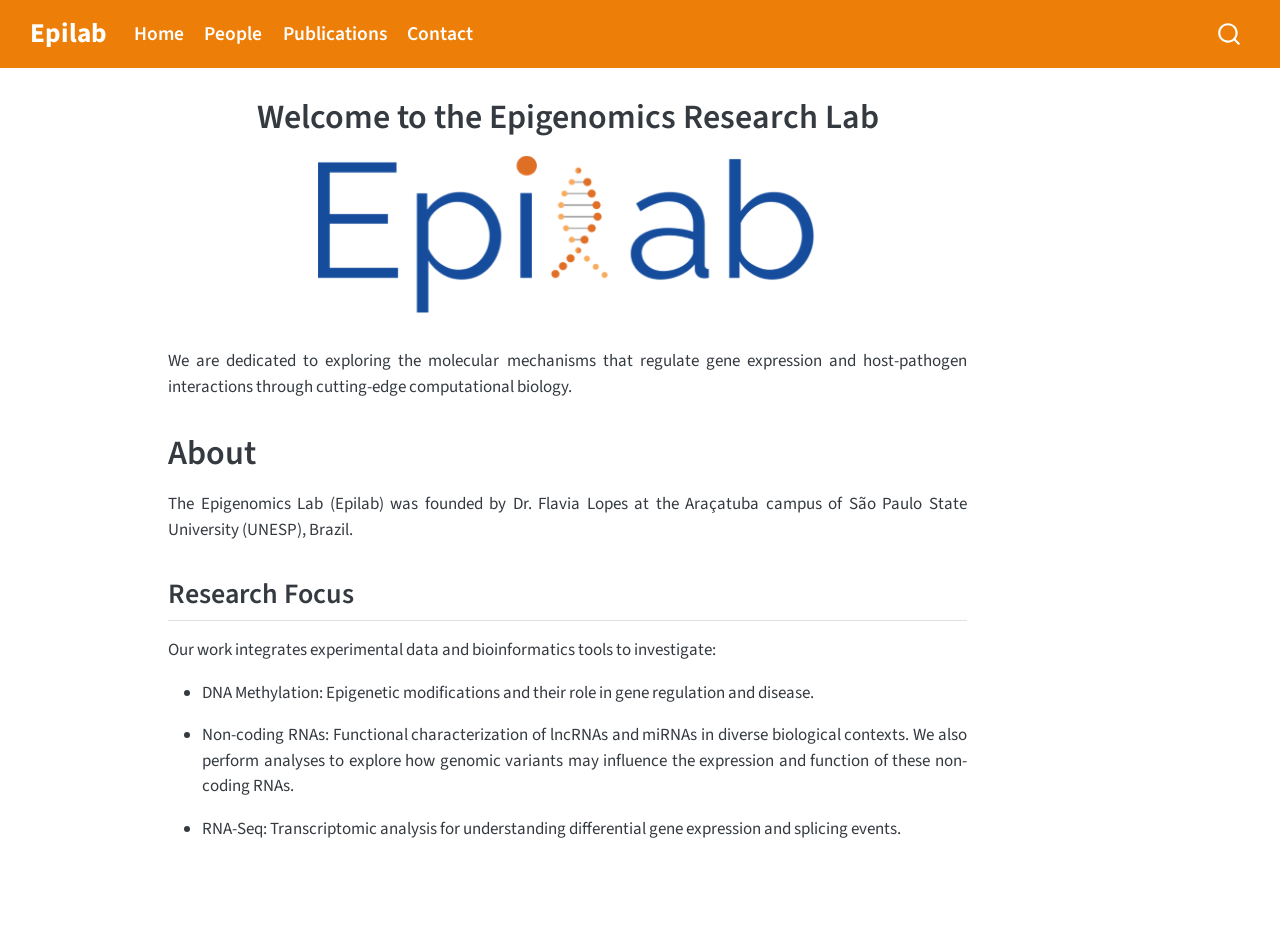
==== index.html @ ebc3a1ac "Built site for gh-pages" ====
<!DOCTYPE html>
<html xmlns="http://www.w3.org/1999/xhtml" lang="en" xml:lang="en"><head>

<meta charset="utf-8">
<meta name="generator" content="quarto-1.9.38">

<meta name="viewport" content="width=device-width, initial-scale=1.0, user-scalable=yes">


<title>Welcome to the Epigenomics Research Lab – Epilab</title>
<style>
/* Default styles provided by pandoc.
** See https://pandoc.org/MANUAL.html#variables-for-html for config info.
*/
code{white-space: pre-wrap;}
span.smallcaps{font-variant: small-caps;}
div.columns{display: flex; gap: min(4vw, 1.5em);}
div.column{flex: auto; overflow-x: auto;}
div.hanging-indent{margin-left: 1.5em; text-indent: -1.5em;}
ul.task-list{list-style: none;}
ul.task-list li input[type="checkbox"] {
  width: 0.8em;
  margin: 0 0.8em 0.2em -1em; /* quarto-specific, see https://github.com/quarto-dev/quarto-cli/issues/4556 */ 
  vertical-align: middle;
}
</style>


<script src="site_libs/quarto-nav/quarto-nav.js"></script>
<script src="site_libs/quarto-nav/headroom.min.js"></script>
<script src="site_libs/clipboard/clipboard.min.js"></script>
<script src="site_libs/quarto-search/autocomplete.umd.js"></script>
<script src="site_libs/quarto-search/fuse.min.js"></script>
<script src="site_libs/quarto-search/quarto-search.js"></script>
<meta name="quarto:offset" content="./">
<link href="./assets/epilab_logo.png" rel="icon" type="image/png">
<script src="site_libs/quarto-html/quarto.js" type="module"></script>
<script src="site_libs/quarto-html/tabsets/tabsets.js" type="module"></script>
<script src="site_libs/quarto-html/popper.min.js"></script>
<script src="site_libs/quarto-html/tippy.umd.min.js"></script>
<script src="site_libs/quarto-html/anchor.min.js"></script>
<link href="site_libs/quarto-html/tippy.css" rel="stylesheet">
<link href="site_libs/quarto-html/quarto-syntax-highlighting-15634bcf2e68342d4ad2dfa704d543f6.css" rel="stylesheet" id="quarto-text-highlighting-styles">
<script src="site_libs/bootstrap/bootstrap.min.js"></script>
<link href="site_libs/bootstrap/bootstrap-icons.css" rel="stylesheet">
<link href="site_libs/bootstrap/bootstrap-8d7dab69ccc0ad74a2f037a895969400.min.css" rel="stylesheet" append-hash="true" id="quarto-bootstrap" data-mode="light">
<script id="quarto-search-options" type="application/json">{
  "location": "navbar",
  "copy-button": false,
  "collapse-after": 3,
  "panel-placement": "end",
  "type": "overlay",
  "limit": 50,
  "keyboard-shortcut": [
    "f",
    "/",
    "s"
  ],
  "show-item-context": false,
  "language": {
    "search-no-results-text": "No results",
    "search-matching-documents-text": "matching documents",
    "search-copy-link-title": "Copy link to search",
    "search-hide-matches-text": "Hide additional matches",
    "search-more-match-text": "more match in this document",
    "search-more-matches-text": "more matches in this document",
    "search-clear-button-title": "Clear",
    "search-text-placeholder": "",
    "search-detached-cancel-button-title": "Cancel",
    "search-submit-button-title": "Submit",
    "search-label": "Search"
  }
}</script>


<link rel="stylesheet" href="styles.css">
<meta property="og:title" content="Welcome to the Epigenomics Research Lab – Epilab">
<meta property="og:image" content="assets/epilab.png">
<meta property="og:site_name" content="Epilab">
</head>

<body class="nav-fixed quarto-light">

<div id="quarto-search-results"></div>
  <header id="quarto-header" class="headroom fixed-top">
    <nav class="navbar navbar-expand-lg " data-bs-theme="dark">
      <div class="navbar-container container-fluid">
      <div class="navbar-brand-container mx-auto">
    <a class="navbar-brand" href="./index.html">
    <span class="navbar-title">Epilab</span>
    </a>
  </div>
            <div id="quarto-search" class="" title="Search"></div>
          <button class="navbar-toggler" type="button" data-bs-toggle="collapse" data-bs-target="#navbarCollapse" aria-controls="navbarCollapse" role="menu" aria-expanded="false" aria-label="Toggle navigation" onclick="if (window.quartoToggleHeadroom) { window.quartoToggleHeadroom(); }">
  <span class="navbar-toggler-icon"></span>
</button>
          <div class="collapse navbar-collapse" id="navbarCollapse">
            <ul class="navbar-nav navbar-nav-scroll me-auto">
  <li class="nav-item">
    <a class="nav-link active" href="./index.html" aria-current="page"> 
<span class="menu-text">Home</span></a>
  </li>  
  <li class="nav-item">
    <a class="nav-link" href="./people.html"> 
<span class="menu-text">People</span></a>
  </li>  
  <li class="nav-item">
    <a class="nav-link" href="./publications.html"> 
<span class="menu-text">Publications</span></a>
  </li>  
  <li class="nav-item">
    <a class="nav-link" href="./contact.html"> 
<span class="menu-text">Contact</span></a>
  </li>  
</ul>
          </div> <!-- /navcollapse -->
            <div class="quarto-navbar-tools">
</div>
      </div> <!-- /container-fluid -->
    </nav>
</header>
<!-- content -->
<div id="quarto-content" class="quarto-container page-columns page-rows-contents page-layout-article page-navbar">
<!-- sidebar -->
<!-- margin-sidebar -->
    <div id="quarto-margin-sidebar" class="sidebar margin-sidebar zindex-bottom">
        
    </div>
<!-- main -->
<main class="content" id="quarto-document-content">

<header id="title-block-header" class="quarto-title-block default">
<div class="quarto-title">
<h1 class="title">Welcome to the Epigenomics Research Lab</h1>
</div>



<div class="quarto-title-meta">

    
  
    
  </div>
  


</header>


<div class="quarto-figure quarto-figure-center">
<figure class="figure">
<p><img src="assets/epilab.png" class="img-fluid quarto-figure quarto-figure-center figure-img" width="500"></p>
</figure>
</div>
<div style="text-align: justify;">
<p>We are dedicated to exploring the molecular mechanisms that regulate gene expression and host-pathogen interactions through cutting-edge computational biology.</p>
<section id="about" class="level1">
<h1>About</h1>
<p>The Epigenomics Lab (Epilab) was founded by Dr.&nbsp;Flavia Lopes at the Araçatuba campus of São Paulo State University (UNESP), Brazil.</p>
<section id="research-focus" class="level2">
<h2 class="anchored" data-anchor-id="research-focus">Research Focus</h2>
<p>Our work integrates experimental data and bioinformatics tools to investigate:</p>
<ul>
<li><p>DNA Methylation: Epigenetic modifications and their role in gene regulation and disease.</p></li>
<li><p>Non-coding RNAs: Functional characterization of lncRNAs and miRNAs in diverse biological contexts. We also perform analyses to explore how genomic variants may influence the expression and function of these non-coding RNAs.</p></li>
<li><p>RNA-Seq: Transcriptomic analysis for understanding differential gene expression and splicing events.</p></li>
</ul>
</section>
</section>
</div>



</main> <!-- /main -->
<script id="quarto-html-after-body" type="application/javascript">
  window.document.addEventListener("DOMContentLoaded", function (event) {
    const icon = "";
    const anchorJS = new window.AnchorJS();
    anchorJS.options = {
      placement: 'right',
      icon: icon
    };
    anchorJS.add('.anchored');
    const isCodeAnnotation = (el) => {
      for (const clz of el.classList) {
        if (clz.startsWith('code-annotation-')) {                     
          return true;
        }
      }
      return false;
    }
    const onCopySuccess = function(e) {
      // button target
      const button = e.trigger;
      // don't keep focus
      button.blur();
      // flash "checked"
      button.classList.add('code-copy-button-checked');
      var currentTitle = button.getAttribute("title");
      button.setAttribute("title", "Copied!");
      let tooltip;
      if (window.bootstrap) {
        button.setAttribute("data-bs-toggle", "tooltip");
        button.setAttribute("data-bs-placement", "left");
        button.setAttribute("data-bs-title", "Copied!");
        tooltip = new bootstrap.Tooltip(button, 
          { trigger: "manual", 
            customClass: "code-copy-button-tooltip",
            offset: [0, -8]});
        tooltip.show();    
      }
      setTimeout(function() {
        if (tooltip) {
          tooltip.hide();
          button.removeAttribute("data-bs-title");
          button.removeAttribute("data-bs-toggle");
          button.removeAttribute("data-bs-placement");
        }
        button.setAttribute("title", currentTitle);
        button.classList.remove('code-copy-button-checked');
      }, 1000);
      // clear code selection
      e.clearSelection();
    }
    const getTextToCopy = function(trigger) {
      const outerScaffold = trigger.parentElement.cloneNode(true);
      const codeEl = outerScaffold.querySelector('code');
      for (const childEl of codeEl.children) {
        if (isCodeAnnotation(childEl)) {
          childEl.remove();
        }
      }
      return codeEl.innerText;
    }
    const clipboard = new window.ClipboardJS('.code-copy-button:not([data-in-quarto-modal])', {
      text: getTextToCopy
    });
    clipboard.on('success', onCopySuccess);
    if (window.document.getElementById('quarto-embedded-source-code-modal')) {
      const clipboardModal = new window.ClipboardJS('.code-copy-button[data-in-quarto-modal]', {
        text: getTextToCopy,
        container: window.document.getElementById('quarto-embedded-source-code-modal')
      });
      clipboardModal.on('success', onCopySuccess);
    }
      var localhostRegex = new RegExp(/^(?:http|https):\/\/localhost\:?[0-9]*\//);
      var mailtoRegex = new RegExp(/^mailto:/);
        var filterRegex = new RegExp('/' + window.location.host + '/');
      var isInternal = (href) => {
          return filterRegex.test(href) || localhostRegex.test(href) || mailtoRegex.test(href);
      }
      // Inspect non-navigation links and adorn them if external
     var links = window.document.querySelectorAll('a[href]:not(.nav-link):not(.navbar-brand):not(.toc-action):not(.sidebar-link):not(.sidebar-item-toggle):not(.pagination-link):not(.no-external):not([aria-hidden]):not(.dropdown-item):not(.quarto-navigation-tool):not(.about-link)');
      for (var i=0; i<links.length; i++) {
        const link = links[i];
        if (!isInternal(link.href)) {
          // undo the damage that might have been done by quarto-nav.js in the case of
          // links that we want to consider external
          if (link.dataset.originalHref !== undefined) {
            link.href = link.dataset.originalHref;
          }
            // target, if specified
            link.setAttribute("target", "_blank");
            if (link.getAttribute("rel") === null) {
              link.setAttribute("rel", "noopener");
            }
        }
      }
    function tippyHover(el, contentFn, onTriggerFn, onUntriggerFn) {
      const config = {
        allowHTML: true,
        maxWidth: 500,
        delay: 100,
        arrow: false,
        appendTo: function(el) {
            return el.parentElement;
        },
        interactive: true,
        interactiveBorder: 10,
        theme: 'quarto',
        placement: 'bottom-start',
      };
      if (contentFn) {
        config.content = contentFn;
      }
      if (onTriggerFn) {
        config.onTrigger = onTriggerFn;
      }
      if (onUntriggerFn) {
        config.onUntrigger = onUntriggerFn;
      }
      window.tippy(el, config); 
    }
    const noterefs = window.document.querySelectorAll('a[role="doc-noteref"]');
    for (var i=0; i<noterefs.length; i++) {
      const ref = noterefs[i];
      tippyHover(ref, function() {
        // use id or data attribute instead here
        let href = ref.getAttribute('data-footnote-href') || ref.getAttribute('href');
        try { href = new URL(href).hash; } catch {}
        const id = href.replace(/^#\/?/, "");
        const note = window.document.getElementById(id);
        if (note) {
          return note.innerHTML;
        } else {
          return "";
        }
      });
    }
    const xrefs = window.document.querySelectorAll('a.quarto-xref');
    const processXRef = (id, note) => {
      // Strip column container classes
      const stripColumnClz = (el) => {
        el.classList.remove("page-full", "page-columns");
        if (el.children) {
          for (const child of el.children) {
            stripColumnClz(child);
          }
        }
      }
      stripColumnClz(note)
      if (id === null || id.startsWith('sec-')) {
        // Special case sections, only their first couple elements
        const container = document.createElement("div");
        if (note.children && note.children.length > 2) {
          container.appendChild(note.children[0].cloneNode(true));
          for (let i = 1; i < note.children.length; i++) {
            const child = note.children[i];
            if (child.tagName === "P" && child.innerText === "") {
              continue;
            } else {
              container.appendChild(child.cloneNode(true));
              break;
            }
          }
          if (window.Quarto?.typesetMath) {
            window.Quarto.typesetMath(container);
          }
          return container.innerHTML
        } else {
          if (window.Quarto?.typesetMath) {
            window.Quarto.typesetMath(note);
          }
          return note.innerHTML;
        }
      } else {
        // Remove any anchor links if they are present
        const anchorLink = note.querySelector('a.anchorjs-link');
        if (anchorLink) {
          anchorLink.remove();
        }
        if (window.Quarto?.typesetMath) {
          window.Quarto.typesetMath(note);
        }
        if (note.classList.contains("callout")) {
          return note.outerHTML;
        } else {
          return note.innerHTML;
        }
      }
    }
    for (var i=0; i<xrefs.length; i++) {
      const xref = xrefs[i];
      tippyHover(xref, undefined, function(instance) {
        instance.disable();
        let url = xref.getAttribute('href');
        let hash = undefined; 
        if (url.startsWith('#')) {
          hash = url;
        } else {
          try { hash = new URL(url).hash; } catch {}
        }
        if (hash) {
          const id = hash.replace(/^#\/?/, "");
          const note = window.document.getElementById(id);
          if (note !== null) {
            try {
              const html = processXRef(id, note.cloneNode(true));
              instance.setContent(html);
            } finally {
              instance.enable();
              instance.show();
            }
          } else {
            // See if we can fetch this
            fetch(url.split('#')[0])
            .then(res => res.text())
            .then(html => {
              const parser = new DOMParser();
              const htmlDoc = parser.parseFromString(html, "text/html");
              const note = htmlDoc.getElementById(id);
              if (note !== null) {
                const html = processXRef(id, note);
                instance.setContent(html);
              } 
            }).finally(() => {
              instance.enable();
              instance.show();
            });
          }
        } else {
          // See if we can fetch a full url (with no hash to target)
          // This is a special case and we should probably do some content thinning / targeting
          fetch(url)
          .then(res => res.text())
          .then(html => {
            const parser = new DOMParser();
            const htmlDoc = parser.parseFromString(html, "text/html");
            const note = htmlDoc.querySelector('main.content');
            if (note !== null) {
              // This should only happen for chapter cross references
              // (since there is no id in the URL)
              // remove the first header
              if (note.children.length > 0 && note.children[0].tagName === "HEADER") {
                note.children[0].remove();
              }
              const html = processXRef(null, note);
              instance.setContent(html);
            } 
          }).finally(() => {
            instance.enable();
            instance.show();
          });
        }
      }, function(instance) {
      });
    }
        let selectedAnnoteEl;
        const selectorForAnnotation = ( cell, annotation) => {
          let cellAttr = 'data-code-cell="' + cell + '"';
          let lineAttr = 'data-code-annotation="' +  annotation + '"';
          const selector = 'span[' + cellAttr + '][' + lineAttr + ']';
          return selector;
        }
        const selectCodeLines = (annoteEl) => {
          const doc = window.document;
          const targetCell = annoteEl.getAttribute("data-target-cell");
          const targetAnnotation = annoteEl.getAttribute("data-target-annotation");
          const annoteSpan = window.document.querySelector(selectorForAnnotation(targetCell, targetAnnotation));
          const lines = annoteSpan.getAttribute("data-code-lines").split(",");
          const lineIds = lines.map((line) => {
            return targetCell + "-" + line;
          })
          let top = null;
          let height = null;
          let parent = null;
          if (lineIds.length > 0) {
              //compute the position of the single el (top and bottom and make a div)
              const el = window.document.getElementById(lineIds[0]);
              top = el.offsetTop;
              height = el.offsetHeight;
              parent = el.parentElement.parentElement;
            if (lineIds.length > 1) {
              const lastEl = window.document.getElementById(lineIds[lineIds.length - 1]);
              const bottom = lastEl.offsetTop + lastEl.offsetHeight;
              height = bottom - top;
            }
            if (top !== null && height !== null && parent !== null) {
              // cook up a div (if necessary) and position it 
              let div = window.document.getElementById("code-annotation-line-highlight");
              if (div === null) {
                div = window.document.createElement("div");
                div.setAttribute("id", "code-annotation-line-highlight");
                div.style.position = 'absolute';
                parent.appendChild(div);
              }
              div.style.top = top - 2 + "px";
              div.style.height = height + 4 + "px";
              div.style.left = 0;
              let gutterDiv = window.document.getElementById("code-annotation-line-highlight-gutter");
              if (gutterDiv === null) {
                gutterDiv = window.document.createElement("div");
                gutterDiv.setAttribute("id", "code-annotation-line-highlight-gutter");
                gutterDiv.style.position = 'absolute';
                const codeCell = window.document.getElementById(targetCell);
                const gutter = codeCell.querySelector('.code-annotation-gutter');
                gutter.appendChild(gutterDiv);
              }
              gutterDiv.style.top = top - 2 + "px";
              gutterDiv.style.height = height + 4 + "px";
            }
            selectedAnnoteEl = annoteEl;
          }
        };
        const unselectCodeLines = () => {
          const elementsIds = ["code-annotation-line-highlight", "code-annotation-line-highlight-gutter"];
          elementsIds.forEach((elId) => {
            const div = window.document.getElementById(elId);
            if (div) {
              div.remove();
            }
          });
          selectedAnnoteEl = undefined;
        };
          // Handle positioning of the toggle
      window.addEventListener(
        "resize",
        throttle(() => {
          elRect = undefined;
          if (selectedAnnoteEl) {
            selectCodeLines(selectedAnnoteEl);
          }
        }, 10)
      );
      function throttle(fn, ms) {
      let throttle = false;
      let timer;
        return (...args) => {
          if(!throttle) { // first call gets through
              fn.apply(this, args);
              throttle = true;
          } else { // all the others get throttled
              if(timer) clearTimeout(timer); // cancel #2
              timer = setTimeout(() => {
                fn.apply(this, args);
                timer = throttle = false;
              }, ms);
          }
        };
      }
        // Attach click handler to the DT
        const annoteDls = window.document.querySelectorAll('dt[data-target-cell]');
        for (const annoteDlNode of annoteDls) {
          annoteDlNode.addEventListener('click', (event) => {
            const clickedEl = event.target;
            if (clickedEl !== selectedAnnoteEl) {
              unselectCodeLines();
              const activeEl = window.document.querySelector('dt[data-target-cell].code-annotation-active');
              if (activeEl) {
                activeEl.classList.remove('code-annotation-active');
              }
              selectCodeLines(clickedEl);
              clickedEl.classList.add('code-annotation-active');
            } else {
              // Unselect the line
              unselectCodeLines();
              clickedEl.classList.remove('code-annotation-active');
            }
          });
        }
    const findCites = (el) => {
      const parentEl = el.parentElement;
      if (parentEl) {
        const cites = parentEl.dataset.cites;
        if (cites) {
          return {
            el,
            cites: cites.split(' ')
          };
        } else {
          return findCites(el.parentElement)
        }
      } else {
        return undefined;
      }
    };
    var bibliorefs = window.document.querySelectorAll('a[role="doc-biblioref"]');
    for (var i=0; i<bibliorefs.length; i++) {
      const ref = bibliorefs[i];
      const citeInfo = findCites(ref);
      if (citeInfo) {
        tippyHover(citeInfo.el, function() {
          var popup = window.document.createElement('div');
          citeInfo.cites.forEach(function(cite) {
            var citeDiv = window.document.createElement('div');
            citeDiv.classList.add('hanging-indent');
            citeDiv.classList.add('csl-entry');
            var biblioDiv = window.document.getElementById('ref-' + cite);
            if (biblioDiv) {
              citeDiv.innerHTML = biblioDiv.innerHTML;
            }
            popup.appendChild(citeDiv);
          });
          return popup.innerHTML;
        });
      }
    }
  });
  </script>
</div> <!-- /content -->




</body></html>
---- site_libs/quarto-html/tippy.css ----
.tippy-box[data-animation=fade][data-state=hidden]{opacity:0}[data-tippy-root]{max-width:calc(100vw - 10px)}.tippy-box{position:relative;background-color:#333;color:#fff;border-radius:4px;font-size:14px;line-height:1.4;white-space:normal;outline:0;transition-property:transform,visibility,opacity}.tippy-box[data-placement^=top]>.tippy-arrow{bottom:0}.tippy-box[data-placement^=top]>.tippy-arrow:before{bottom:-7px;left:0;border-width:8px 8px 0;border-top-color:initial;transform-origin:center top}.tippy-box[data-placement^=bottom]>.tippy-arrow{top:0}.tippy-box[data-placement^=bottom]>.tippy-arrow:before{top:-7px;left:0;border-width:0 8px 8px;border-bottom-color:initial;transform-origin:center bottom}.tippy-box[data-placement^=left]>.tippy-arrow{right:0}.tippy-box[data-placement^=left]>.tippy-arrow:before{border-width:8px 0 8px 8px;border-left-color:initial;right:-7px;transform-origin:center left}.tippy-box[data-placement^=right]>.tippy-arrow{left:0}.tippy-box[data-placement^=right]>.tippy-arrow:before{left:-7px;border-width:8px 8px 8px 0;border-right-color:initial;transform-origin:center right}.tippy-box[data-inertia][data-state=visible]{transition-timing-function:cubic-bezier(.54,1.5,.38,1.11)}.tippy-arrow{width:16px;height:16px;color:#333}.tippy-arrow:before{content:"";position:absolute;border-color:transparent;border-style:solid}.tippy-content{position:relative;padding:5px 9px;z-index:1}
---- site_libs/quarto-html/quarto-syntax-highlighting-15634bcf2e68342d4ad2dfa704d543f6.css ----
/* quarto syntax highlight colors */
:root {
  --quarto-hl-ot-color: #003B4F;
  --quarto-hl-at-color: #657422;
  --quarto-hl-ss-color: #20794D;
  --quarto-hl-an-color: #5E5E5E;
  --quarto-hl-fu-color: #4758AB;
  --quarto-hl-st-color: #20794D;
  --quarto-hl-cf-color: #003B4F;
  --quarto-hl-op-color: #5E5E5E;
  --quarto-hl-er-color: #AD0000;
  --quarto-hl-bn-color: #AD0000;
  --quarto-hl-al-color: #AD0000;
  --quarto-hl-va-color: #111111;
  --quarto-hl-bu-color: inherit;
  --quarto-hl-ex-color: inherit;
  --quarto-hl-pp-color: #AD0000;
  --quarto-hl-in-color: #5E5E5E;
  --quarto-hl-vs-color: #20794D;
  --quarto-hl-wa-color: #5E5E5E;
  --quarto-hl-do-color: #5E5E5E;
  --quarto-hl-im-color: #00769E;
  --quarto-hl-ch-color: #20794D;
  --quarto-hl-dt-color: #AD0000;
  --quarto-hl-fl-color: #AD0000;
  --quarto-hl-co-color: #5E5E5E;
  --quarto-hl-cv-color: #5E5E5E;
  --quarto-hl-cn-color: #8f5902;
  --quarto-hl-sc-color: #5E5E5E;
  --quarto-hl-dv-color: #AD0000;
  --quarto-hl-kw-color: #003B4F;
}

/* other quarto variables */
:root {
  --quarto-font-monospace: SFMono-Regular, Menlo, Monaco, Consolas, "Liberation Mono", "Courier New", monospace;
}

/* syntax highlight based on Pandoc's rules */
pre > code.sourceCode > span {
  color: #003B4F;
}

code.sourceCode > span {
  color: #003B4F;
}

div.sourceCode,
div.sourceCode pre.sourceCode {
  color: #003B4F;
}

/* Normal */
code span {
  color: #003B4F;
}

/* Alert */
code span.al {
  color: #AD0000;
  font-style: inherit;
}

/* Annotation */
code span.an {
  color: #5E5E5E;
  font-style: inherit;
}

/* Attribute */
code span.at {
  color: #657422;
  font-style: inherit;
}

/* BaseN */
code span.bn {
  color: #AD0000;
  font-style: inherit;
}

/* BuiltIn */
code span.bu {
  font-style: inherit;
}

/* ControlFlow */
code span.cf {
  color: #003B4F;
  font-weight: bold;
  font-style: inherit;
}

/* Char */
code span.ch {
  color: #20794D;
  font-style: inherit;
}

/* Constant */
code span.cn {
  color: #8f5902;
  font-style: inherit;
}

/* Comment */
code span.co {
  color: #5E5E5E;
  font-style: inherit;
}

/* CommentVar */
code span.cv {
  color: #5E5E5E;
  font-style: italic;
}

/* Documentation */
code span.do {
  color: #5E5E5E;
  font-style: italic;
}

/* DataType */
code span.dt {
  color: #AD0000;
  font-style: inherit;
}

/* DecVal */
code span.dv {
  color: #AD0000;
  font-style: inherit;
}

/* Error */
code span.er {
  color: #AD0000;
  font-style: inherit;
}

/* Extension */
code span.ex {
  font-style: inherit;
}

/* Float */
code span.fl {
  color: #AD0000;
  font-style: inherit;
}

/* Function */
code span.fu {
  color: #4758AB;
  font-style: inherit;
}

/* Import */
code span.im {
  color: #00769E;
  font-style: inherit;
}

/* Information */
code span.in {
  color: #5E5E5E;
  font-style: inherit;
}

/* Keyword */
code span.kw {
  color: #003B4F;
  font-weight: bold;
  font-style: inherit;
}

/* Operator */
code span.op {
  color: #5E5E5E;
  font-style: inherit;
}

/* Other */
code span.ot {
  color: #003B4F;
  font-style: inherit;
}

/* Preprocessor */
code span.pp {
  color: #AD0000;
  font-style: inherit;
}

/* SpecialChar */
code span.sc {
  color: #5E5E5E;
  font-style: inherit;
}

/* SpecialString */
code span.ss {
  color: #20794D;
  font-style: inherit;
}

/* String */
code span.st {
  color: #20794D;
  font-style: inherit;
}

/* Variable */
code span.va {
  color: #111111;
  font-style: inherit;
}

/* VerbatimString */
code span.vs {
  color: #20794D;
  font-style: inherit;
}

/* Warning */
code span.wa {
  color: #5E5E5E;
  font-style: italic;
}

.prevent-inlining {
  content: "</";
}

/*# sourceMappingURL=f23921c56f73e400b49028c9186a1aa0.css.map */
---- styles.css ----
/* css styles */
#contact {
  text-align: center;
}
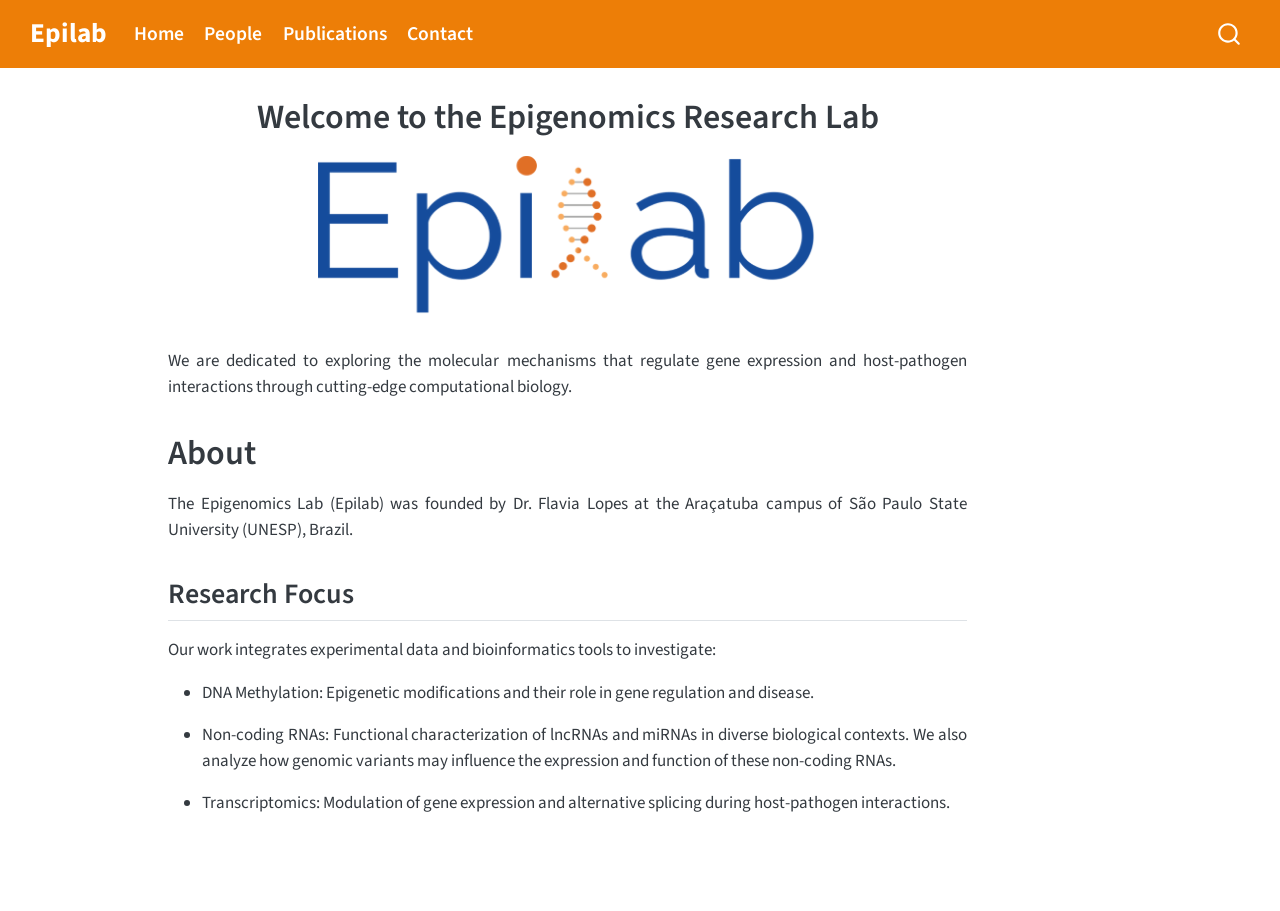
==== commit f8a63046: "Built site for gh-pages" ====
--- a/index.html
+++ b/index.html
@@ -43,7 +43,7 @@
 <link href="site_libs/quarto-html/quarto-syntax-highlighting-15634bcf2e68342d4ad2dfa704d543f6.css" rel="stylesheet" id="quarto-text-highlighting-styles">
 <script src="site_libs/bootstrap/bootstrap.min.js"></script>
 <link href="site_libs/bootstrap/bootstrap-icons.css" rel="stylesheet">
-<link href="site_libs/bootstrap/bootstrap-8d7dab69ccc0ad74a2f037a895969400.min.css" rel="stylesheet" append-hash="true" id="quarto-bootstrap" data-mode="light">
+<link href="site_libs/bootstrap/bootstrap-2f5e1d593e30916efac33ccb32517a50.min.css" rel="stylesheet" append-hash="true" id="quarto-bootstrap" data-mode="light">
 <script id="quarto-search-options" type="application/json">{
   "location": "navbar",
   "copy-button": false,
@@ -75,8 +75,10 @@
 
 <link rel="stylesheet" href="styles.css">
 <meta property="og:title" content="Welcome to the Epigenomics Research Lab – Epilab">
-<meta property="og:image" content="assets/epilab.png">
+<meta property="og:image" content="https://epigenomicslab-unesp.github.io/epilab-site/assets/epilab.png">
 <meta property="og:site_name" content="Epilab">
+<meta property="og:image:height" content="647">
+<meta property="og:image:width" content="2027">
 </head>
 
 <body class="nav-fixed quarto-light">
@@ -163,8 +165,8 @@
 <p>Our work integrates experimental data and bioinformatics tools to investigate:</p>
 <ul>
 <li><p>DNA Methylation: Epigenetic modifications and their role in gene regulation and disease.</p></li>
-<li><p>Non-coding RNAs: Functional characterization of lncRNAs and miRNAs in diverse biological contexts. We also perform analyses to explore how genomic variants may influence the expression and function of these non-coding RNAs.</p></li>
-<li><p>RNA-Seq: Transcriptomic analysis for understanding differential gene expression and splicing events.</p></li>
+<li><p>Non-coding RNAs: Functional characterization of lncRNAs and miRNAs in diverse biological contexts. We also analyze how genomic variants may influence the expression and function of these non-coding RNAs.</p></li>
+<li><p>Transcriptomics: Modulation of gene expression and alternative splicing during host-pathogen interactions.</p></li>
 </ul>
 </section>
 </section>
@@ -246,7 +248,7 @@
     }
       var localhostRegex = new RegExp(/^(?:http|https):\/\/localhost\:?[0-9]*\//);
       var mailtoRegex = new RegExp(/^mailto:/);
-        var filterRegex = new RegExp('/' + window.location.host + '/');
+        var filterRegex = new RegExp("https:\/\/epigenomicslab-unesp\.github\.io\/epilab-site\/");
       var isInternal = (href) => {
           return filterRegex.test(href) || localhostRegex.test(href) || mailtoRegex.test(href);
       }
